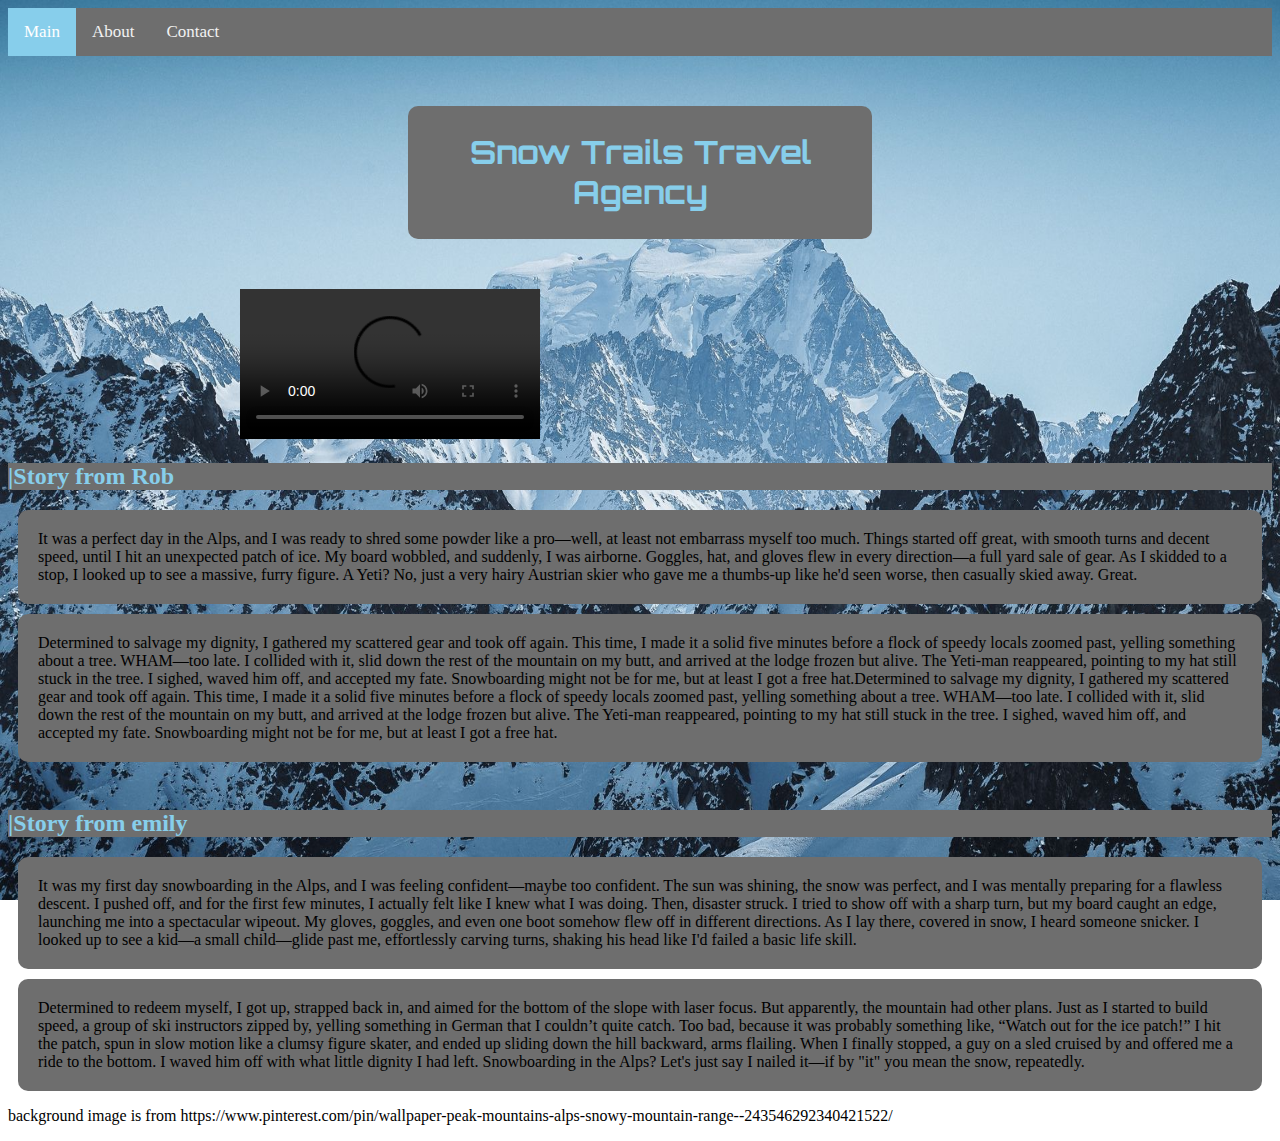
==== index.html @ ab9370c1 "Update index.html" ====
<!DOCTYPE html>
<html>
  <head>
      <link rel="stylesheet" href="css/style.css">
      <title>Main page</title>
      <meta charset="UTF-8">
          
  </head>
  <body>

    <style>
      body{
        background-image: url("media/SnowAlps.jpg");
        background-repeat: no-repeat;
        background-size: 100% 100%;
        background-attachment: fixed;
      }

    </style>


    <link rel="stylesheet" href="https://cdnjs.cloudflare.com/ajax/libs/font-awesome/4.7.0/css/font-awesome.min.css">

    <div class="topnav" id="topnav">
      <a href="index.html" class="active">Main</a>
      <a href="pages/about.html">About</a>
      <a href="pages/contact.html">Contact</a>
    </div>

    <div class="logo">
      <b><h1>Snow Trails Travel Agency</h1></b>
    </div>

    <div id="video">

      <video controls autoplay loop src="media/alps.mp4" alt="A video of the alps">This video has faield to load</video>

    </div>

    <div id="message">
      <h2>|Story from Rob</h2>
      <p>It was a perfect day in the Alps, and I was ready to shred some powder like a pro—well, at least not embarrass myself too much. Things started off great, with smooth turns and decent speed, until I hit an unexpected patch of ice. My board wobbled, and suddenly, I was airborne. Goggles, hat, and gloves flew in every direction—a full yard sale of gear. As I skidded to a stop, I looked up to see a massive, furry figure. A Yeti? No, just a very hairy Austrian skier who gave me a thumbs-up like he'd seen worse, then casually skied away. Great.</p>

      <p>Determined to salvage my dignity, I gathered my scattered gear and took off again. This time, I made it a solid five minutes before a flock of speedy locals zoomed past, yelling something about a tree. WHAM—too late. I collided with it, slid down the rest of the mountain on my butt, and arrived at the lodge frozen but alive. The Yeti-man reappeared, pointing to my hat still stuck in the tree. I sighed, waved him off, and accepted my fate. Snowboarding might not be for me, but at least I got a free hat.Determined to salvage my dignity, I gathered my scattered gear and took off again. This time, I made it a solid five minutes before a flock of speedy locals zoomed past, yelling something about a tree. WHAM—too late. I collided with it, slid down the rest of the mountain on my butt, and arrived at the lodge frozen but alive. The Yeti-man reappeared, pointing to my hat still stuck in the tree. I sighed, waved him off, and accepted my fate. Snowboarding might not be for me, but at least I got a free hat.</p>
      
   

      <br>

    
      <h2>|Story from emily</h2>
      <p>It was my first day snowboarding in the Alps, and I was feeling confident—maybe too confident. The sun was shining, the snow was perfect, and I was mentally preparing for a flawless descent. I pushed off, and for the first few minutes, I actually felt like I knew what I was doing. Then, disaster struck. I tried to show off with a sharp turn, but my board caught an edge, launching me into a spectacular wipeout. My gloves, goggles, and even one boot somehow flew off in different directions. As I lay there, covered in snow, I heard someone snicker. I looked up to see a kid—a small child—glide past me, effortlessly carving turns, shaking his head like I'd failed a basic life skill.</p>
      
      <p>Determined to redeem myself, I got up, strapped back in, and aimed for the bottom of the slope with laser focus. But apparently, the mountain had other plans. Just as I started to build speed, a group of ski instructors zipped by, yelling something in German that I couldn’t quite catch. Too bad, because it was probably something like, “Watch out for the ice patch!” I hit the patch, spun in slow motion like a clumsy figure skater, and ended up sliding down the hill backward, arms flailing. When I finally stopped, a guy on a sled cruised by and offered me a ride to the bottom. I waved him off with what little dignity I had left. Snowboarding in the Alps? Let's just say I nailed it—if by "it" you mean the snow, repeatedly.</p>
    </div>


    
    <footer>

      <p>background image is from https://www.pinterest.com/pin/wallpaper-peak-mountains-alps-snowy-mountain-range--243546292340421522/</p>
    
    </footer>

  </body>
</html>
---- css/style.css ----
@import url(https://fonts.googleapis.com/css2?family=Orbitron:wght@400..900&display=swap);

.topnav{
  background-color: rgb(110, 110, 110);
  overflow: hidden;
}

.topnav a{
  float: left;
  display: block;
  color: #f2f2f2;
  text-align: center;
  padding: 14px 16px;
  text-decoration: none;
  font-size: 17px;
}

.topnav a:hover{
  background-color: lightblue;
  color: black;
}

.topnav a.active{
  background-color: skyblue;
  color: white;
}

.topnav .icon{
  display: none;
}

h1{
  color: skyblue;
  text-align: center;
  font-family: "Orbitron", sans-serif;
}



.logo{
  margin: 50px 400px; 
  padding: 5px;
  background-color: rgb(110, 110, 110); 
  border-radius: 10px;
}


#contactForm{
  background-color: rgb(110, 110, 110);
  padding: 20px;
  margin: 10px;
  border-radius: 10px; 
}

#aboutPage p{
  background-color: lightgrey;
  margin: 30px 30px;
  padding: 20px;
  border-radius: 10px;
}

#message p{
  background-color: rgb(110, 110, 110);
  margin: 10px;
  padding: 20px;
  border-radius: 10px;
}


#message h2{
  background-color: rgb(110, 110, 110);
  color: skyblue;
}


#video{
  width: 800px;
  border-top-left-radius: 40px;
  border-bottom-right-radius: 40px;
  margin-left: auto;
  margin-right: auto;
  border: 15px black;
}


#phoneNumber{
  background-color: lightgrey;
  padding: 3px; 
}



/* old version of form */
/* .form-container {
  display: flex;
  justify-content: center;  
  align-items: center;      
  height: 100vh;
  margin-bottom: 8px;

  
} */

/* form{
  padding: 0px;
  background-color: grey ;
  border-radius: 20px;
  box-shadow: 0 0 15px rgba(0, 0, 0, 0.3);
  width: 400px;
  height: 400px; 
  overflow: auto;
 
  
} */

/* label{
  width: 100px;
  display: inline-block;
  margin-bottom: 3px;
  
 
}  */

/* input {
  width: 100%;
  padding: 5px;
  margin-bottom: 3px; 
  border-radius: 10px; 
} */

/* end of old vesion of form */

input{
  background-color: white;
  width: 40%;
  margin-left: 30%;
  font-size: 10px;
  padding: 18px 16px;
  border-color: black;
  margin-bottom: 25px;
  border-radius: 10px;
}

textarea{
  background-color: white;
  width: 40%;
  margin-left: 30%;
  font-size: 12px;
  padding: 16px 16px;
  border-radius: 10px;
  border-color: black;
  margin-bottom: 25px;

}
button:hover{
  opacity: 80%;
  cursor: pointer;
}

button{
  background-color: skyblue;
  border-radius: 20px;
  font-size: 22px;
  padding: 10px 40px ;
  text-align: center;
  margin: auto;
  display: flex;  
}

button:hover{
  opacity: 80%;
  cursor: pointer;
}

#messageMe{
  background-color: rgb(110, 110, 110);
  padding: 20px;
  margin: 10px;
  border-radius: 10px;
}
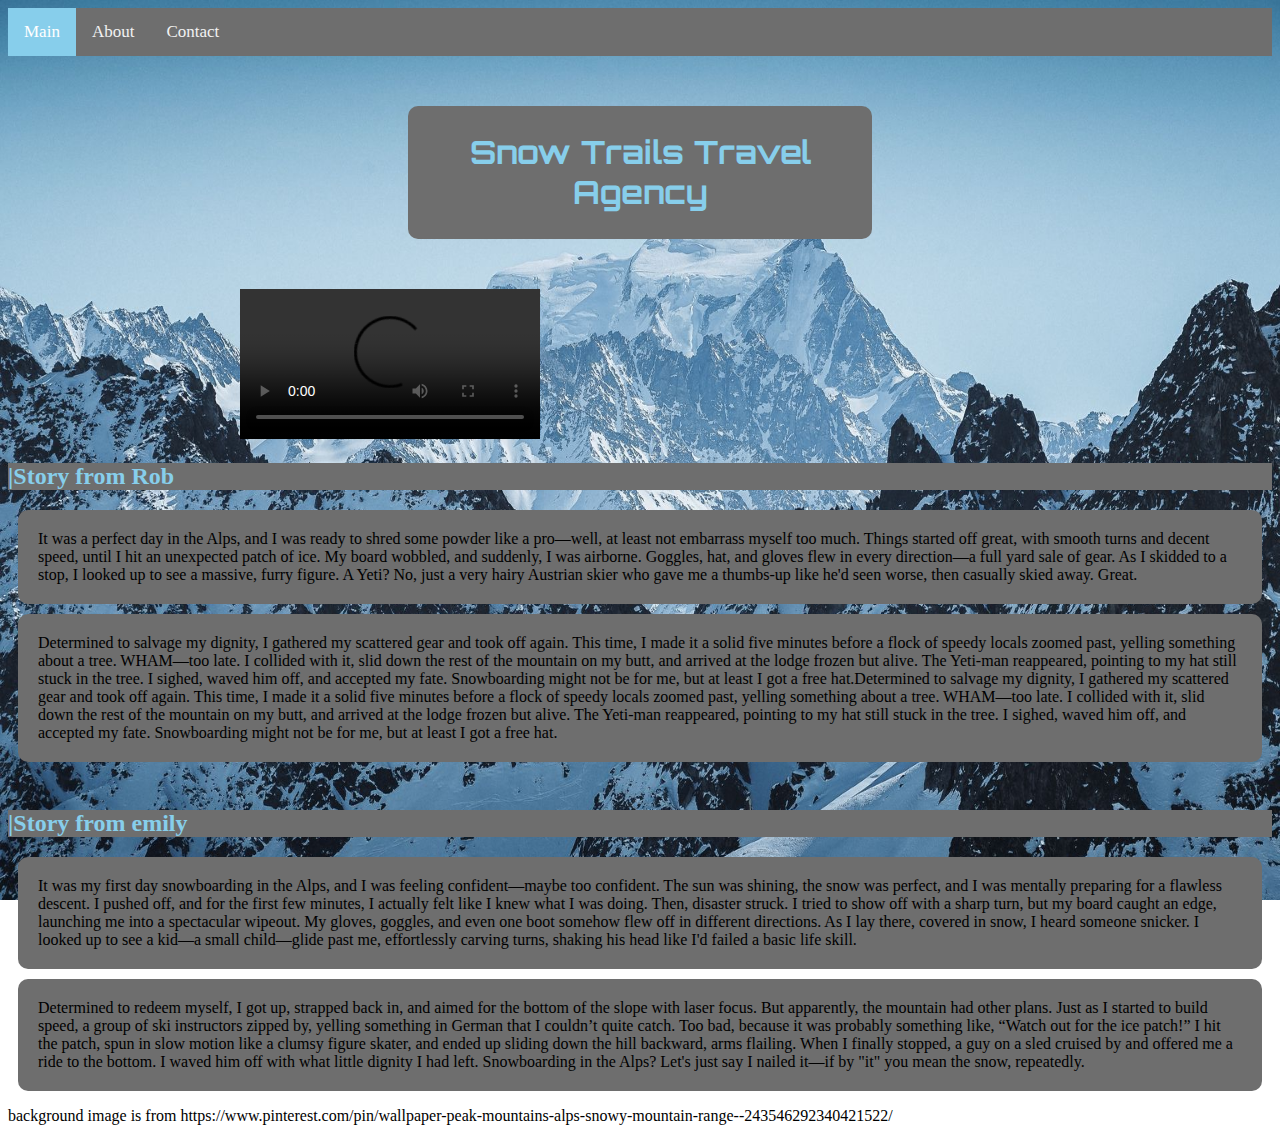
==== commit 38b89aed: "Update index.html" ====
--- a/index.html
+++ b/index.html
@@ -1,5 +1,5 @@
 <!DOCTYPE html>
-<html>
+<html lang="en">
   <head>
       <link rel="stylesheet" href="css/style.css">
       <title>Main page</title>
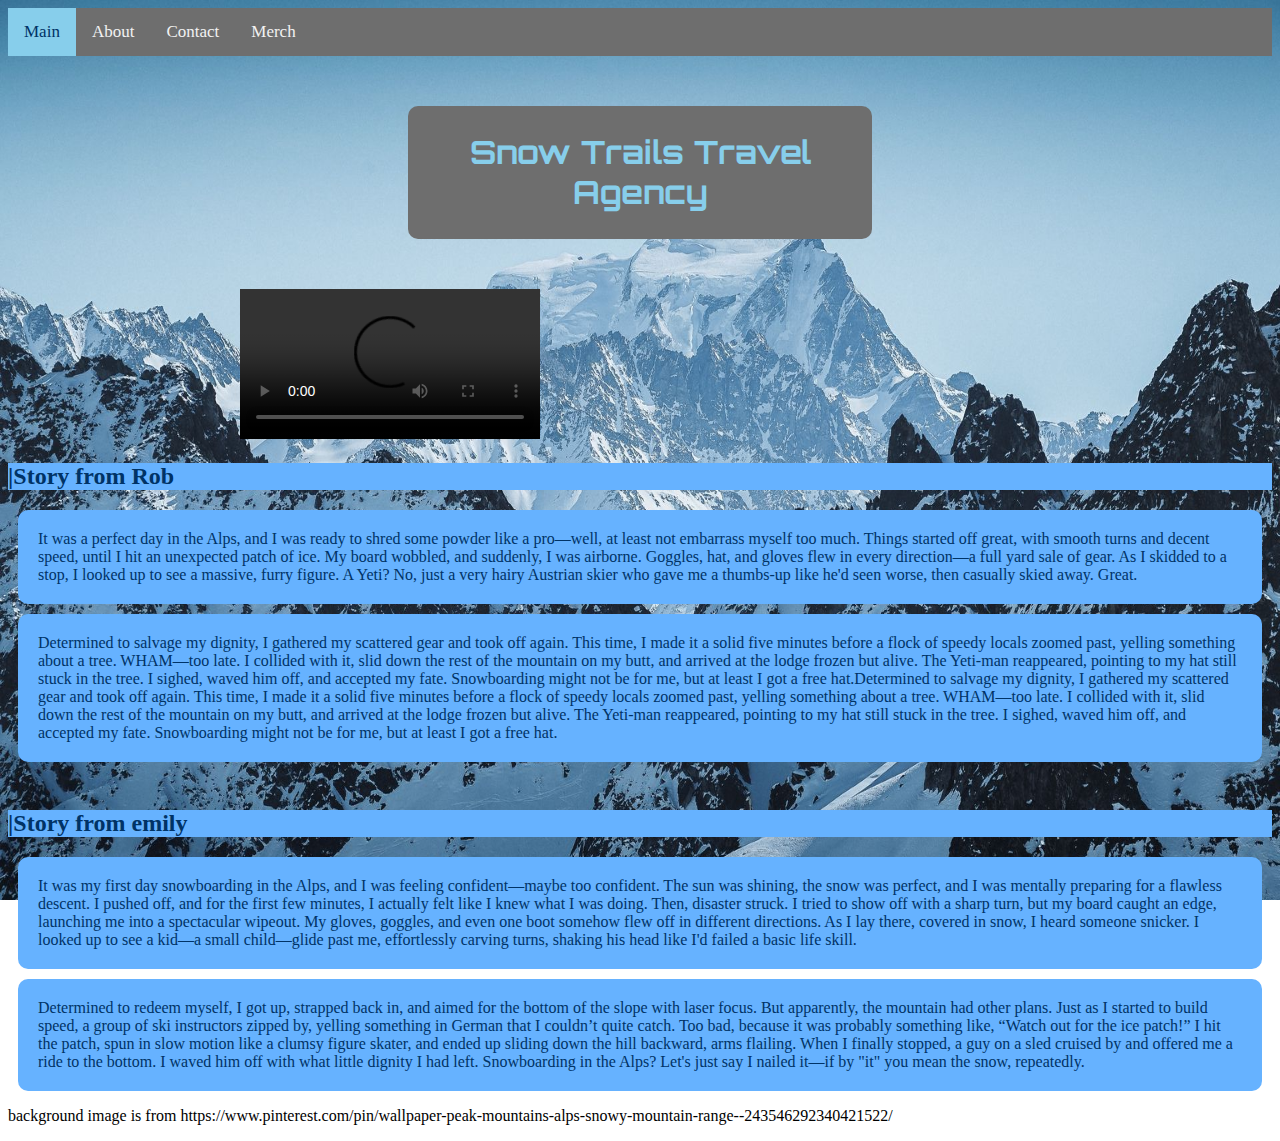
==== commit 36593f24: "Update index.html" ====
--- a/index.html
+++ b/index.html
@@ -25,6 +25,7 @@
       <a href="index.html" class="active">Main</a>
       <a href="pages/about.html">About</a>
       <a href="pages/contact.html">Contact</a>
+      <a href="pages/merch.html">Merch</a>
     </div>
 
     <div class="logo">
--- a/css/style.css
+++ b/css/style.css
@@ -22,7 +22,7 @@
 
 .topnav a.active{
   background-color: skyblue;
-  color: white;
+  color: rgb(0, 51, 102);
 }
 
 .topnav .icon{
@@ -60,7 +60,8 @@
 }
 
 #message p{
-  background-color: rgb(110, 110, 110);
+  color: rgb(0, 51, 102);
+  background-color: rgb(102, 178, 255);
   margin: 10px;
   padding: 20px;
   border-radius: 10px;
@@ -68,8 +69,8 @@
 
 
 #message h2{
-  background-color: rgb(110, 110, 110);
-  color: skyblue;
+  background-color: rgb(102, 178, 255);
+  color: rgb(0, 51, 102);
 }
 
 
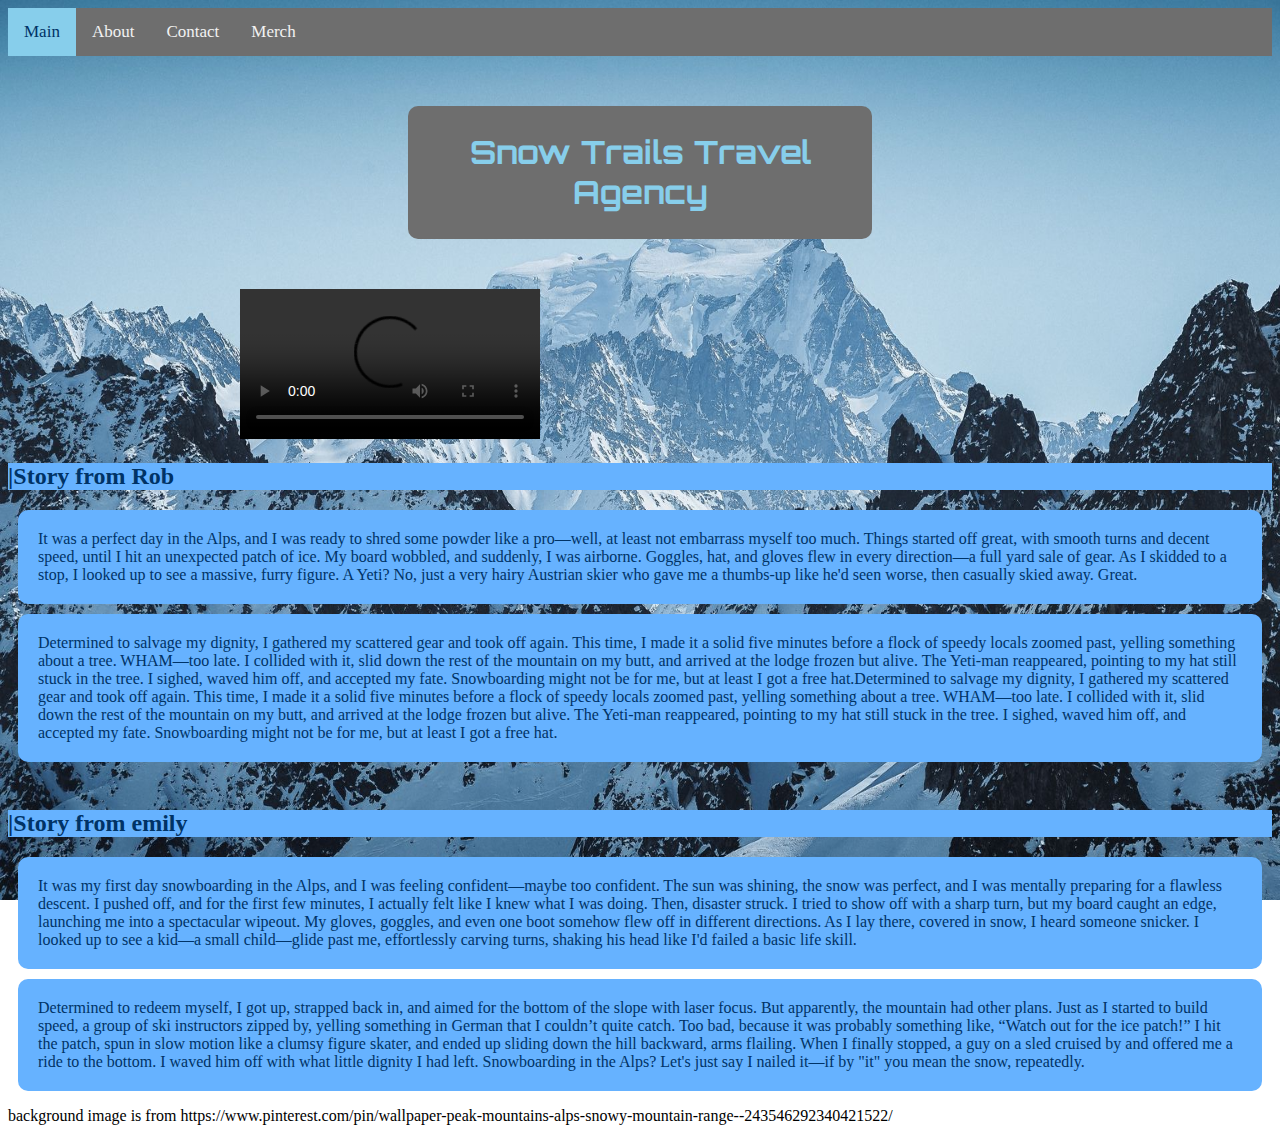
==== commit 736cc47f: "Update index.html for mobile responsive" ====
--- a/index.html
+++ b/index.html
@@ -4,6 +4,7 @@
       <link rel="stylesheet" href="css/style.css">
       <title>Main page</title>
       <meta charset="UTF-8">
+      <meta name="viewport" content="width=device-width, initial-scale=1.0">
           
   </head>
   <body>
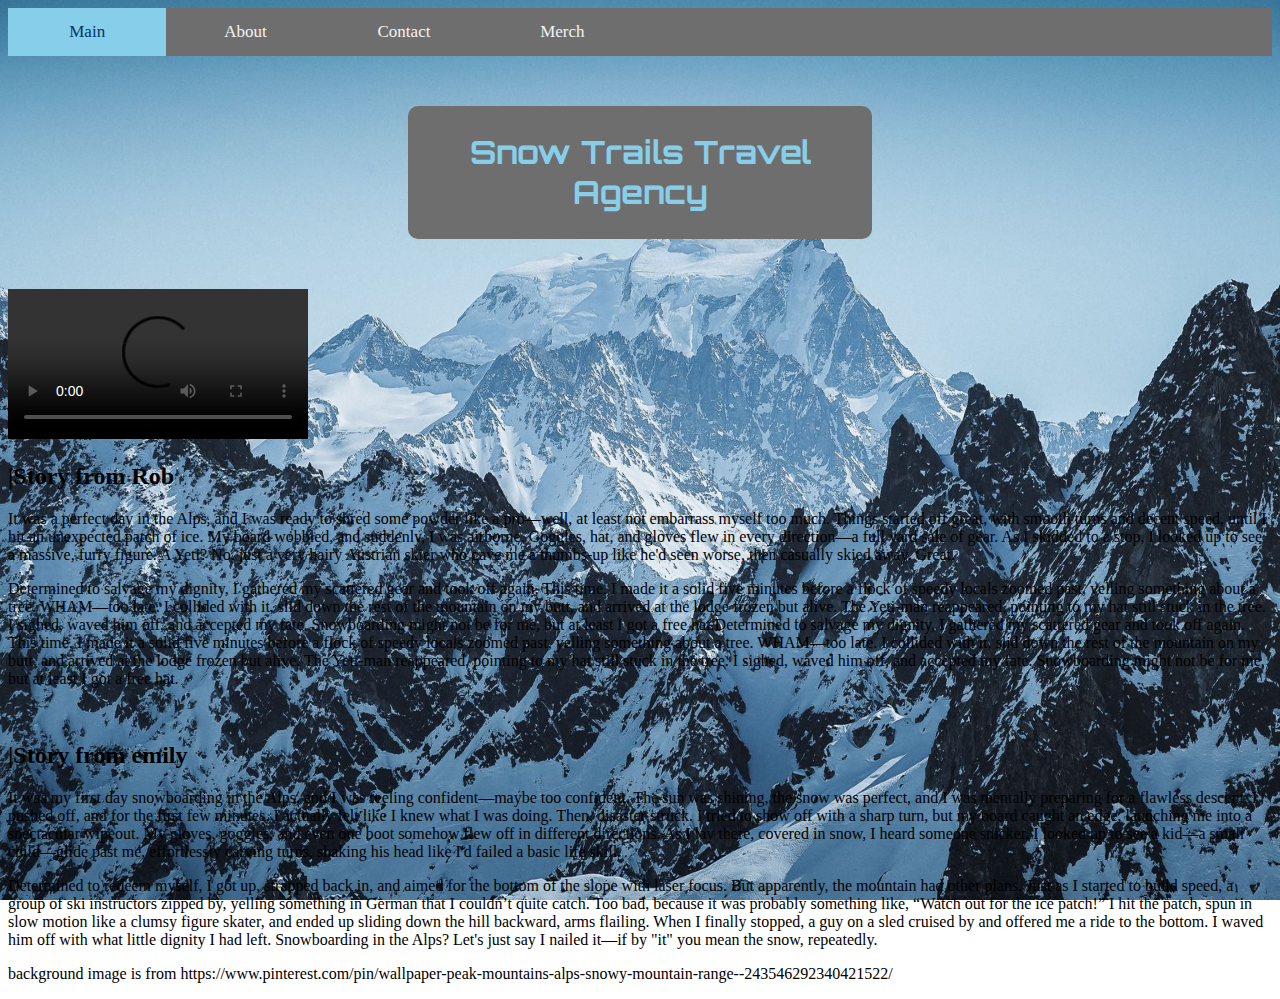
==== commit 6dd468db: "Update index.html" ====
--- a/index.html
+++ b/index.html
@@ -4,7 +4,6 @@
       <link rel="stylesheet" href="css/style.css">
       <title>Main page</title>
       <meta charset="UTF-8">
-      <meta name="viewport" content="width=device-width, initial-scale=1.0">
           
   </head>
   <body>
@@ -33,14 +32,14 @@
       <b><h1>Snow Trails Travel Agency</h1></b>
     </div>
 
-    <div id="video">
+    <div >
 
-      <video controls autoplay loop src="media/alps.mp4" alt="A video of the alps">This video has faield to load</video>
+      <video class="my-video" controls autoplay loop src="3640406-uhd_3840_2160_25fps (1).mp4" alt="A video of the alps">This video has faield to load</video>
 
     </div>
 
-    <div id="message">
-      <h2>|Story from Rob</h2>
+    <div class="message">
+      <h2 class="story-title">|Story from Rob</h2>
       <p>It was a perfect day in the Alps, and I was ready to shred some powder like a pro—well, at least not embarrass myself too much. Things started off great, with smooth turns and decent speed, until I hit an unexpected patch of ice. My board wobbled, and suddenly, I was airborne. Goggles, hat, and gloves flew in every direction—a full yard sale of gear. As I skidded to a stop, I looked up to see a massive, furry figure. A Yeti? No, just a very hairy Austrian skier who gave me a thumbs-up like he'd seen worse, then casually skied away. Great.</p>
 
       <p>Determined to salvage my dignity, I gathered my scattered gear and took off again. This time, I made it a solid five minutes before a flock of speedy locals zoomed past, yelling something about a tree. WHAM—too late. I collided with it, slid down the rest of the mountain on my butt, and arrived at the lodge frozen but alive. The Yeti-man reappeared, pointing to my hat still stuck in the tree. I sighed, waved him off, and accepted my fate. Snowboarding might not be for me, but at least I got a free hat.Determined to salvage my dignity, I gathered my scattered gear and took off again. This time, I made it a solid five minutes before a flock of speedy locals zoomed past, yelling something about a tree. WHAM—too late. I collided with it, slid down the rest of the mountain on my butt, and arrived at the lodge frozen but alive. The Yeti-man reappeared, pointing to my hat still stuck in the tree. I sighed, waved him off, and accepted my fate. Snowboarding might not be for me, but at least I got a free hat.</p>
@@ -50,7 +49,7 @@
       <br>
 
     
-      <h2>|Story from emily</h2>
+      <h2 class="story-title">|Story from emily</h2>
       <p>It was my first day snowboarding in the Alps, and I was feeling confident—maybe too confident. The sun was shining, the snow was perfect, and I was mentally preparing for a flawless descent. I pushed off, and for the first few minutes, I actually felt like I knew what I was doing. Then, disaster struck. I tried to show off with a sharp turn, but my board caught an edge, launching me into a spectacular wipeout. My gloves, goggles, and even one boot somehow flew off in different directions. As I lay there, covered in snow, I heard someone snicker. I looked up to see a kid—a small child—glide past me, effortlessly carving turns, shaking his head like I'd failed a basic life skill.</p>
       
       <p>Determined to redeem myself, I got up, strapped back in, and aimed for the bottom of the slope with laser focus. But apparently, the mountain had other plans. Just as I started to build speed, a group of ski instructors zipped by, yelling something in German that I couldn’t quite catch. Too bad, because it was probably something like, “Watch out for the ice patch!” I hit the patch, spun in slow motion like a clumsy figure skater, and ended up sliding down the hill backward, arms flailing. When I finally stopped, a guy on a sled cruised by and offered me a ride to the bottom. I waved him off with what little dignity I had left. Snowboarding in the Alps? Let's just say I nailed it—if by "it" you mean the snow, repeatedly.</p>
--- a/css/style.css
+++ b/css/style.css
@@ -1,4 +1,15 @@
+/* Font */
+
 @import url(https://fonts.googleapis.com/css2?family=Orbitron:wght@400..900&display=swap);
+
+
+
+
+
+/* Navigation Bar */
+
+
+
 
 .topnav{
   background-color: rgb(110, 110, 110);
@@ -13,6 +24,7 @@
   padding: 14px 16px;
   text-decoration: none;
   font-size: 17px;
+  width: 10%
 }
 
 .topnav a:hover{
@@ -28,6 +40,22 @@
 .topnav .icon{
   display: none;
 }
+
+@media only screen and (max-width: 800px) {
+  .topnav a {
+    width: 100%;
+  }
+}
+
+
+
+
+
+
+/* Headings / Logo */
+
+
+
 
 h1{
   color: skyblue;
@@ -36,7 +64,6 @@
 }
 
 
-
 .logo{
   margin: 50px 400px; 
   padding: 5px;
@@ -45,19 +72,13 @@
 }
 
 
-#contactForm{
-  background-color: rgb(110, 110, 110);
-  padding: 20px;
-  margin: 10px;
-  border-radius: 10px; 
-}
-
-#aboutPage p{
-  background-color: lightgrey;
-  margin: 30px 30px;
-  padding: 20px;
-  border-radius: 10px;
-}
+
+
+
+
+/* Paragraphs */
+
+
 
 #message p{
   color: rgb(0, 51, 102);
@@ -68,10 +89,45 @@
 }
 
 
+
 #message h2{
   background-color: rgb(102, 178, 255);
   color: rgb(0, 51, 102);
 }
+
+
+
+
+
+
+/* About Page */
+
+
+
+#aboutPage p{
+  background-color: lightgrey;
+  margin: 30px 30px;
+  padding: 20px;
+  border-radius: 10px;
+}
+
+
+
+
+
+
+/* Contact Page */
+
+
+
+
+#contactForm{
+  background-color: rgb(110, 110, 110);
+  padding: 20px;
+  margin: 10px;
+  border-radius: 10px; 
+}
+
 
 
 #video{
@@ -90,46 +146,6 @@
 }
 
 
-
-/* old version of form */
-/* .form-container {
-  display: flex;
-  justify-content: center;  
-  align-items: center;      
-  height: 100vh;
-  margin-bottom: 8px;
-
-  
-} */
-
-/* form{
-  padding: 0px;
-  background-color: grey ;
-  border-radius: 20px;
-  box-shadow: 0 0 15px rgba(0, 0, 0, 0.3);
-  width: 400px;
-  height: 400px; 
-  overflow: auto;
- 
-  
-} */
-
-/* label{
-  width: 100px;
-  display: inline-block;
-  margin-bottom: 3px;
-  
- 
-}  */
-
-/* input {
-  width: 100%;
-  padding: 5px;
-  margin-bottom: 3px; 
-  border-radius: 10px; 
-} */
-
-/* end of old vesion of form */
 
 input{
   background-color: white;
@@ -151,12 +167,16 @@
   border-radius: 10px;
   border-color: black;
   margin-bottom: 25px;
-
-}
+}
+
+
+
 button:hover{
   opacity: 80%;
   cursor: pointer;
 }
+
+
 
 button{
   background-color: skyblue;
@@ -173,6 +193,8 @@
   cursor: pointer;
 }
 
+
+
 #messageMe{
   background-color: rgb(110, 110, 110);
   padding: 20px;
@@ -184,3 +206,40 @@
 
 
 
+
+/* Merchandise Page */
+
+
+/*
+.carousel{
+    max-width: 40%;
+    margin: 0 auto;
+}
+
+
+.carousel-slides{
+  display: flex;
+  transition: transform 0.5s ease-in-out;
+}
+
+
+.carousel-merch img{
+    width: 100%;
+    object-fit: cover;
+}
+*/
+
+
+.carousel {
+    max-width: 40%;
+    margin: 0 auto;
+  }
+
+  .carousel-slides {
+    text-align: center;
+  }
+
+  .carousel-merch img {
+    width: 100%;
+    object-fit: cover;
+  }
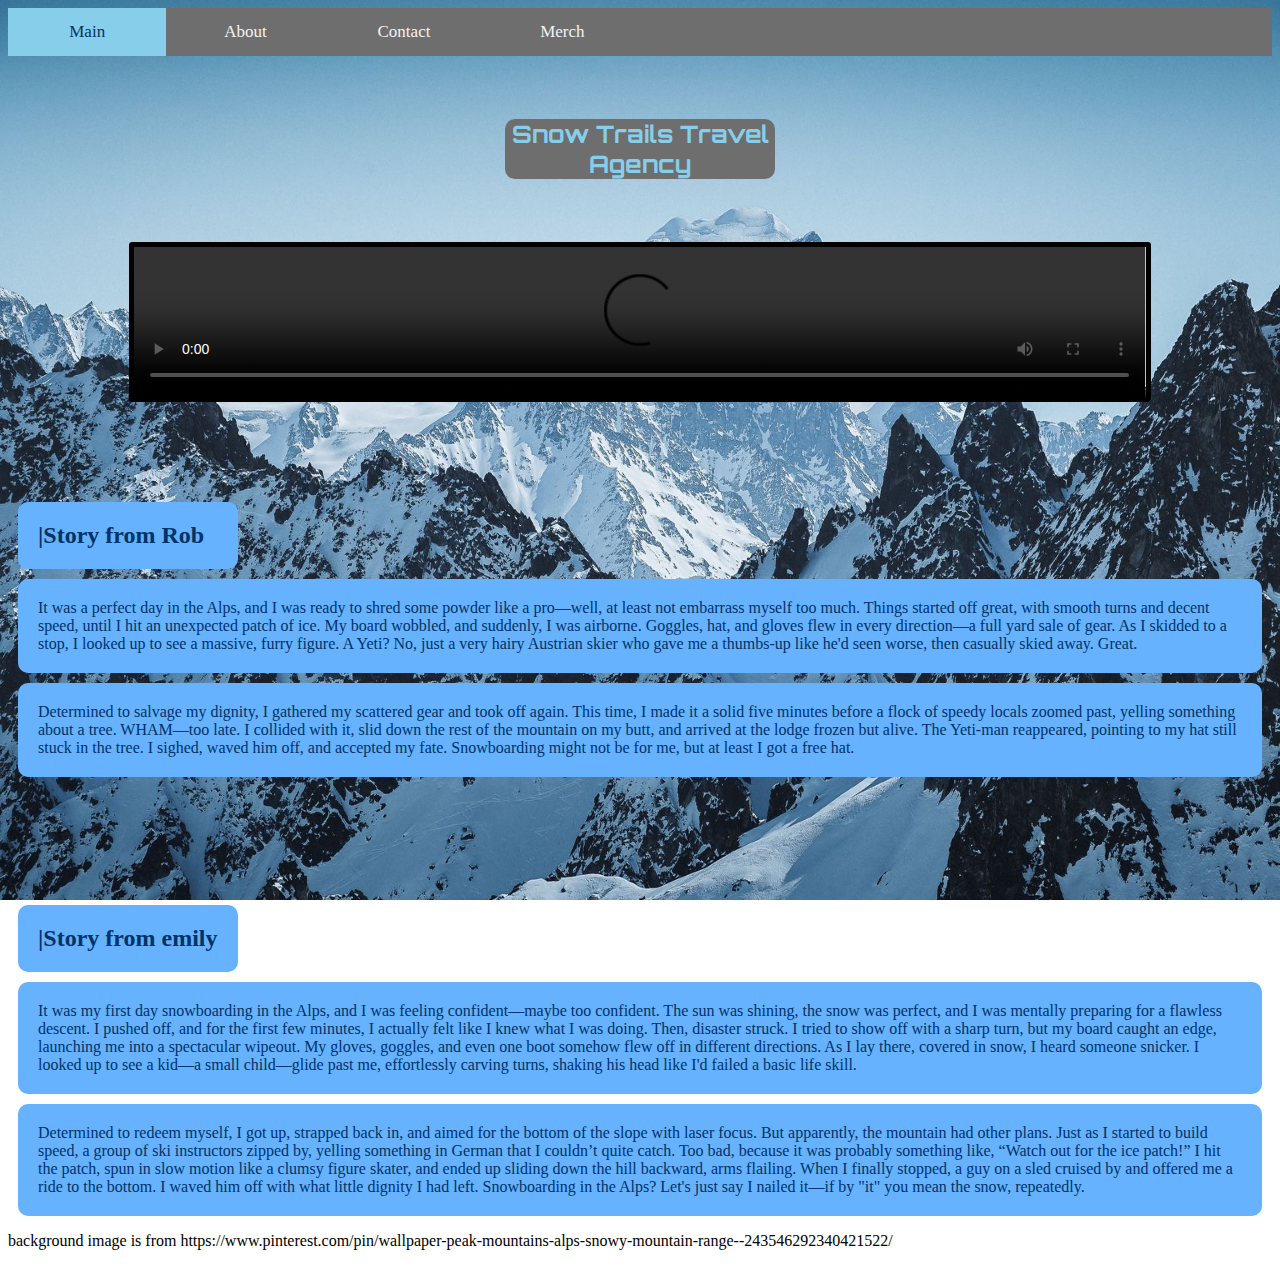
==== commit ba53fbd0: "Update index.html" ====
--- a/index.html
+++ b/index.html
@@ -34,7 +34,7 @@
 
     <div >
 
-      <video class="my-video" controls autoplay loop src="3640406-uhd_3840_2160_25fps (1).mp4" alt="A video of the alps">This video has faield to load</video>
+      <video class="my-video" controls autoplay loop src="media/alps.mp4" alt="A video of the alps">This video has faield to load</video>
 
     </div>
 
@@ -42,7 +42,7 @@
       <h2 class="story-title">|Story from Rob</h2>
       <p>It was a perfect day in the Alps, and I was ready to shred some powder like a pro—well, at least not embarrass myself too much. Things started off great, with smooth turns and decent speed, until I hit an unexpected patch of ice. My board wobbled, and suddenly, I was airborne. Goggles, hat, and gloves flew in every direction—a full yard sale of gear. As I skidded to a stop, I looked up to see a massive, furry figure. A Yeti? No, just a very hairy Austrian skier who gave me a thumbs-up like he'd seen worse, then casually skied away. Great.</p>
 
-      <p>Determined to salvage my dignity, I gathered my scattered gear and took off again. This time, I made it a solid five minutes before a flock of speedy locals zoomed past, yelling something about a tree. WHAM—too late. I collided with it, slid down the rest of the mountain on my butt, and arrived at the lodge frozen but alive. The Yeti-man reappeared, pointing to my hat still stuck in the tree. I sighed, waved him off, and accepted my fate. Snowboarding might not be for me, but at least I got a free hat.Determined to salvage my dignity, I gathered my scattered gear and took off again. This time, I made it a solid five minutes before a flock of speedy locals zoomed past, yelling something about a tree. WHAM—too late. I collided with it, slid down the rest of the mountain on my butt, and arrived at the lodge frozen but alive. The Yeti-man reappeared, pointing to my hat still stuck in the tree. I sighed, waved him off, and accepted my fate. Snowboarding might not be for me, but at least I got a free hat.</p>
+      <p>Determined to salvage my dignity, I gathered my scattered gear and took off again. This time, I made it a solid five minutes before a flock of speedy locals zoomed past, yelling something about a tree. WHAM—too late. I collided with it, slid down the rest of the mountain on my butt, and arrived at the lodge frozen but alive. The Yeti-man reappeared, pointing to my hat still stuck in the tree. I sighed, waved him off, and accepted my fate. Snowboarding might not be for me, but at least I got a free hat.</p>
       
    
 
@@ -58,9 +58,7 @@
 
     
     <footer>
-
       <p>background image is from https://www.pinterest.com/pin/wallpaper-peak-mountains-alps-snowy-mountain-range--243546292340421522/</p>
-    
     </footer>
 
   </body>
--- a/css/style.css
+++ b/css/style.css
@@ -5,7 +5,9 @@
 
 
 
-
+video{
+  margin: 0px;
+}
 /* Navigation Bar */
 
 
@@ -57,18 +59,24 @@
 
 
 
-h1{
+.logo h1{
   color: skyblue;
   text-align: center;
   font-family: "Orbitron", sans-serif;
+  font-size: x-large;
 }
 
 
 .logo{
-  margin: 50px 400px; 
-  padding: 5px;
+  margin-left: auto; 
+  margin-right: auto;
+  display: block;
+  margin-top: 5%;
+  margin-bottom: 5%;
   background-color: rgb(110, 110, 110); 
   border-radius: 10px;
+  font-size: 0.7rem;
+  width: 270px;
 }
 
 
@@ -80,20 +88,43 @@
 
 
 
-#message p{
+.message p{
   color: rgb(0, 51, 102);
   background-color: rgb(102, 178, 255);
   margin: 10px;
   padding: 20px;
   border-radius: 10px;
-}
-
-
-
-#message h2{
-  background-color: rgb(102, 178, 255);
-  color: rgb(0, 51, 102);
-}
+  transition: border-radius 0.2s, font-size 0.2s;
+  
+}
+
+
+
+.message h2{
+  background-color: rgb(102, 178, 255);
+  color: rgb(0, 51, 102);
+}
+
+
+.story-title{
+  color: rgb(0, 51, 102);
+  background-color: rgb(39, 104, 169);
+  margin: 10px;
+  padding: 20px;
+  border-radius: 10px;
+  width: 180px;
+  margin-top: 100px; 
+}
+
+.message p:hover{
+  color: rgb(0, 51, 102);
+  background-color: rgb(102, 178, 255);
+  margin: 10px;
+  padding: 40px;
+  border-radius: 10px;
+  font-size: 1.3rem;
+}
+
 
 
 
@@ -104,44 +135,86 @@
 
 
 
-#aboutPage p{
-  background-color: lightgrey;
-  margin: 30px 30px;
-  padding: 20px;
-  border-radius: 10px;
-}
-
-
-
-
-
-
-/* Contact Page */
-
-
-
-
-#contactForm{
-  background-color: rgb(110, 110, 110);
-  padding: 20px;
-  margin: 10px;
-  border-radius: 10px; 
-}
-
-
-
-#video{
-  width: 800px;
-  border-top-left-radius: 40px;
-  border-bottom-right-radius: 40px;
+#aboutPage img{
+  display: block;
   margin-left: auto;
   margin-right: auto;
-  border: 15px black;
-}
+  width: 40%;
+  border-radius: 10px;
+}
+
+
+#aboutPage img:hover{
+  padding: 1%;
+  margin-right: auto;
+  margin-left: auto;
+  margin-bottom: auto;
+  margin-top: auto;
+  width: 60%;
+}
+
+
+#aboutPage p{
+  color: rgb(0, 51, 102);
+  background-color: rgb(102, 178, 255);
+  margin-left: 10%;
+  margin-right: 10%;
+  padding: 2%;
+  border-radius: 10px;
+  transition: border-radius 0.2s, font-size 0.2s;
+}
+
+
+#aboutPage p:hover{
+  color: rgb(0, 51, 102);
+  background-color: rgb(102, 178, 255);
+  margin: 10px;
+  padding: 40px;
+  border-radius: 10px;
+  font-size: 1.3rem;
+}
+
+
+#aboutPage h2{
+  color: rgb(0, 51, 102);
+  margin-left: 10%;
+}
+
+
+
+
+/* Contact Page */
+
+
+
+
+#contactForm{
+  color: rgb(0, 51, 102);
+  background-color: rgb(102, 178, 255);
+  padding: 1%;
+  margin-top: 5%;
+  margin-left: 10%;
+  margin-right: 10%;
+  border-radius: 10px; 
+}
+
+
+
+.my-video{
+  width: 80%;
+  display: block;
+  margin-left: auto;
+  margin-right: auto;
+  border-width: 5px;
+  border-style: solid;
+  border-radius: 3px;
+}
+
 
 
 #phoneNumber{
-  background-color: lightgrey;
+  color: rgb(0, 51, 102);
+  background-color: rgb(102, 178, 255);
   padding: 3px; 
 }
 
@@ -158,6 +231,8 @@
   border-radius: 10px;
 }
 
+
+
 textarea{
   background-color: white;
   width: 40%;
@@ -186,7 +261,10 @@
   text-align: center;
   margin: auto;
   display: flex;  
-}
+  transition: opacity 0.5s
+}
+
+
 
 button:hover{
   opacity: 80%;
@@ -194,15 +272,16 @@
 }
 
 
-
 #messageMe{
-  background-color: rgb(110, 110, 110);
-  padding: 20px;
-  margin: 10px;
-  border-radius: 10px;
-}
-
-
+  color: rgb(0, 51, 102);
+  background-color: rgb(102, 178, 255);
+  padding: 1%;
+  margin-top: 5%;
+  margin-left: 10%;
+  margin-right: 10%;
+  border-radius: 10px;
+  text-align: center;
+}
 
 
 
@@ -233,12 +312,22 @@
 .carousel {
     max-width: 40%;
     margin: 0 auto;
+  
   }
 
   .carousel-slides {
     text-align: center;
-  }
-
+    display: flex;
+    flex-direction: row;
+    
+   
+  }
+
+  .carousel-merch img {
+    width: 100px;
+    row-gap: 20px;
+   
+  }
   .carousel-merch img {
     width: 100%;
     object-fit: cover;
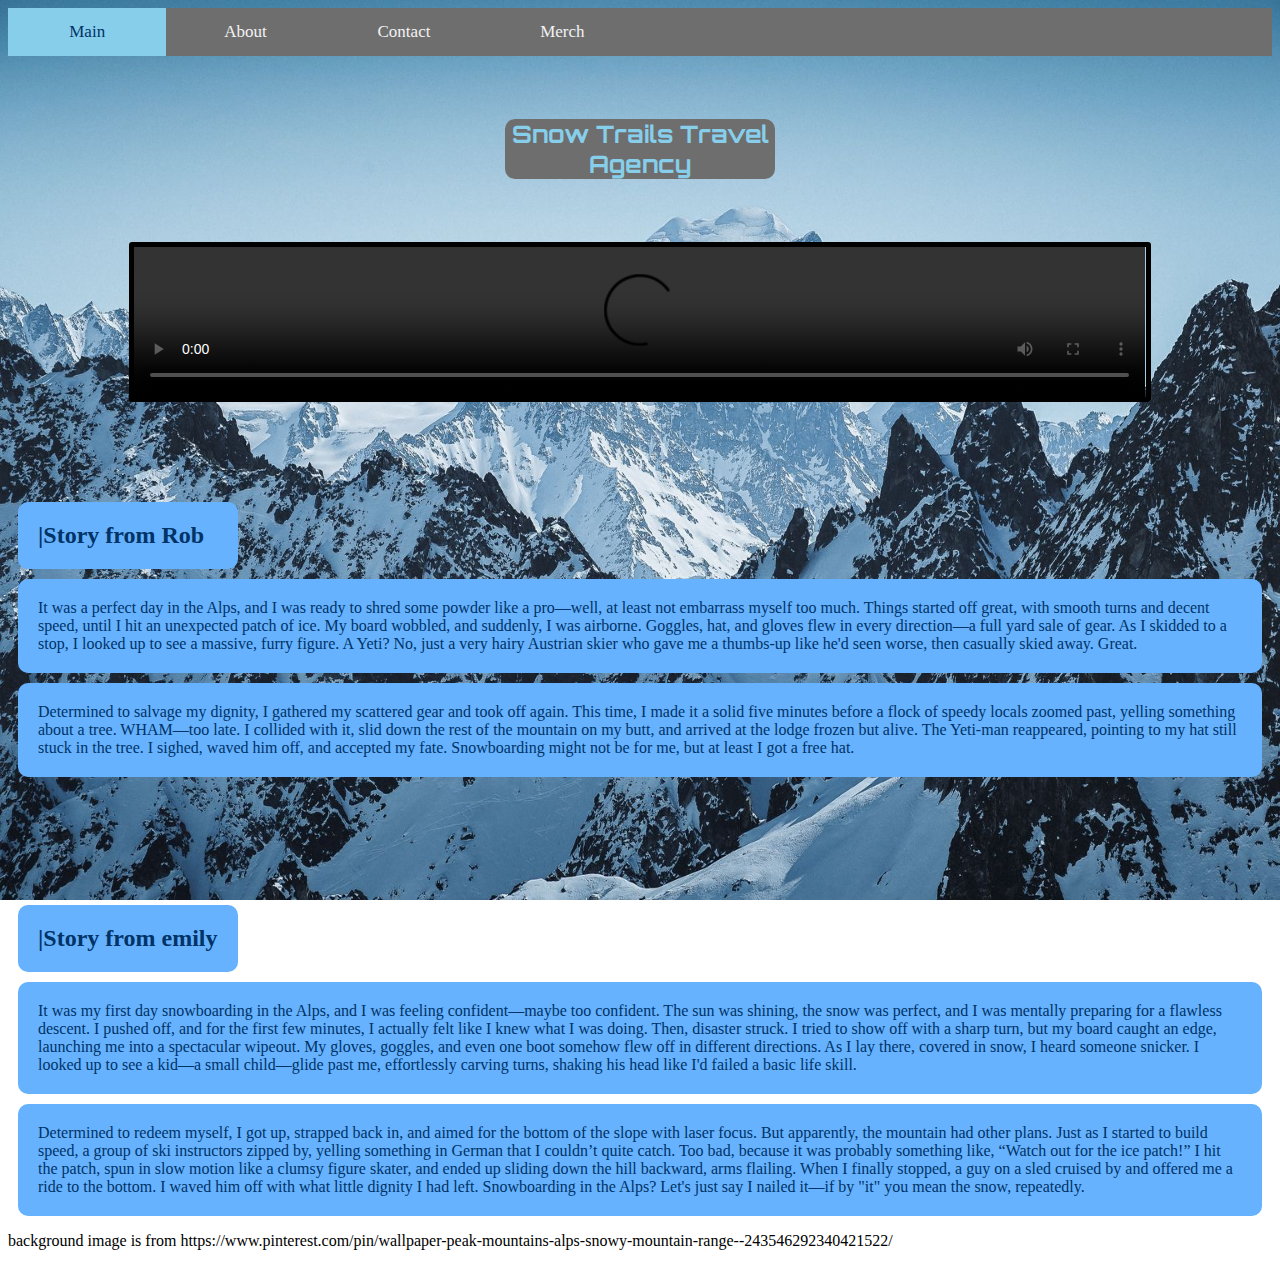
==== commit 3a33de23: "Update index.html" ====
--- a/index.html
+++ b/index.html
@@ -4,6 +4,8 @@
       <link rel="stylesheet" href="css/style.css">
       <title>Main page</title>
       <meta charset="UTF-8">
+      <meta name="viewport" content="width=device-width, initial-scale=1.0">
+
           
   </head>
   <body>
@@ -63,3 +65,5 @@
 
   </body>
 </html>
+
+<!-- new changed -->
--- a/css/style.css
+++ b/css/style.css
@@ -256,7 +256,7 @@
 button{
   background-color: skyblue;
   border-radius: 20px;
-  font-size: 22px;
+  font-size: 1.2rem;
   padding: 10px 40px ;
   text-align: center;
   margin: auto;
@@ -309,7 +309,7 @@
 */
 
 
-.carousel {
+/* .carousel {
     max-width: 40%;
     margin: 0 auto;
   
@@ -331,4 +331,113 @@
   .carousel-merch img {
     width: 100%;
     object-fit: cover;
-  }
+  } */
+
+   @media (max-width: 600px) {
+    .topnav a{
+      font-size: 1rem; 
+      margin-right: 10px;
+    }
+
+     .message p{
+     font-size: 1rem;
+    
+    }
+
+    .message p:hover{
+      font-size: 1.2rem;
+   
+
+    }
+
+    .message h2{
+      font-size: 1.2rem;
+     width: 120px;
+   
+    }
+
+  
+
+  }  
+  
+  .cointainer{
+    /* border: solid black; */
+    width:155px;
+    margin-left: 10px;
+    margin-right: 8px;
+    display: inline-block;
+  
+
+    
+  }
+
+  .cointainer img{
+    width: 150px;
+    height: 200px;
+    border: solid rgb(215, 214, 214);
+    object-fit: contain;
+    object-position: center;
+    
+  }
+
+
+  .cointainer p{
+    margin-bottom: 2px;
+    padding-left: 3px;
+  }
+
+.item{
+  color:black;
+  font-weight: lighter;
+  margin-bottom: 2px;
+
+}
+
+.price{
+ margin-top: 0px;
+
+
+
+
+}
+
+.buy-button{
+  border-radius: 20px;
+  border: none;
+  margin-top: 20px;
+  vertical-align: middle;
+  margin-left: 7px;
+  transition: padding 0.5s, font-size 0.5s;
+
+}
+
+.buy-button:active{
+  padding: 7px 37px;
+  font-size: 1rem;
+  
+
+}
+
+/* .cart{
+  width: 40px;
+  margin-left: 860px;
+  margin-top: 5px;
+} */
+
+.cart:hover{
+  cursor: pointer;
+}
+
+
+ @media (max-width: 600px){
+  .cointainer{
+    margin-bottom: 50px;
+    
+  }
+
+  /* .cart{
+    margin-left: 0;
+  } */
+} 
+
+/* new changed */
